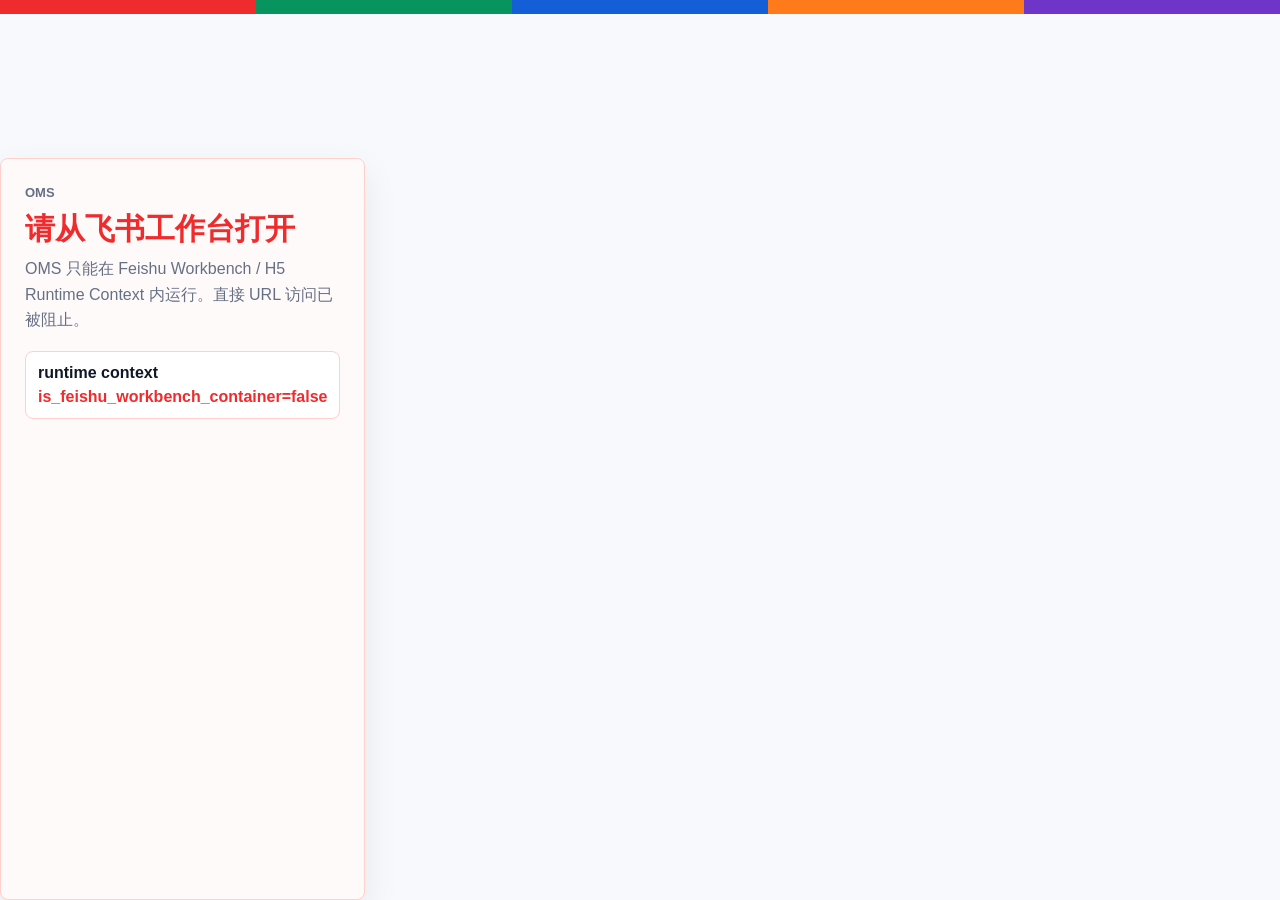
==== index.html @ 5c216944 "Add business execution closure layer" ====
<!doctype html>
<html lang="zh-CN">
  <head>
    <meta charset="utf-8" />
    <meta name="viewport" content="width=device-width, initial-scale=1" />
    <title>OMS 每日工作台</title>
    <link rel="stylesheet" href="./styles.css" />
    <script src="https://lf-scm-cn.feishucdn.com/lark/op/h5-js-sdk-1.5.38.js"></script>
  </head>
  <body>
    <div class="color-rail" aria-hidden="true"></div>
    <main id="homeTop" class="app-shell" aria-label="OMS 每日工作台">
      <aside class="brand-sidebar" aria-label="凰家 OMS 导航">
        <a class="brand-lockup" href="./" aria-label="凰家 LOGO 品牌入口">
          <span class="brand-mark" data-logo-source="github">凰</span>
          <span>
            <strong>凰家运营中心</strong>
            <em>HUANGJIA OMS</em>
          </span>
        </a>

        <nav class="side-nav" aria-label="统一工作导航">
          <a class="active" href="#homeTop"><span class="nav-dot red"></span>HOME</a>
          <a href="#todayWorkSection"><span class="nav-dot orange"></span>Action</a>
          <a href="#businessFlowSection"><span class="nav-dot green"></span>Status</a>
          <a href="#riskExceptionSection"><span class="nav-dot purple"></span>Risk</a>
        </nav>

        <div class="side-section">
          <p>今天先看</p>
          <div id="sideBusinessMenu" class="side-business-menu"></div>
        </div>

        <div class="side-account" aria-label="当前账号">
          <span class="avatar-dot">B</span>
          <div>
            <strong id="lockedUserName">OMS</strong>
            <span id="lockedUserRole">身份识别中</span>
          </div>
        </div>
      </aside>

      <section class="dashboard-main">
        <header class="app-header">
          <div>
            <p class="eyebrow">OMS Daily Workbench</p>
            <h1 id="homeTitle">我现在应该做什么？</h1>
            <p id="homeSubtitle" class="subtitle">先做 Action，再看 Status 和 Risk</p>
          </div>
          <div class="time-chip" aria-label="当前时间">
            <span id="todayLabel">2026年7月</span>
            <strong id="todayClock">23:15</strong>
          </div>
        </header>

        <section id="todayWorkSection" class="daily-task-section product-home-block" aria-label="Action 要做什么">
          <div class="section-title">
            <h2>Action｜要做什么</h2>
            <span>今日最重要的 3 件事和待处理动作</span>
          </div>
          <div id="todayWorkData" class="home-data-strip" aria-label="现在发生什么"></div>
          <section id="scoreboardCards" class="scoreboard-grid daily-task-grid" aria-label="今日必须处理任务"></section>
        </section>

        <section id="businessFlowSection" class="todo-band product-home-block" aria-label="Status 现在发生什么">
          <div class="section-title">
            <h2>Status｜现在发生什么</h2>
            <span id="workspaceStatus">房态 / 财务 / 销售 / 服务</span>
          </div>
          <div id="priorityCards" class="priority-grid"></div>
          <section id="personalWorkspacePanels" class="personal-workspace-grid embedded-work-grid" aria-label="当前执行任务"></section>
        </section>

        <section id="riskExceptionSection" class="business-menu-section product-home-block" aria-label="Risk 哪里有问题">
          <div class="section-title">
            <h2>Risk｜哪里有问题</h2>
            <span>当前卡点 / 延迟事项 / 异常业务 / 未完成闭环</span>
          </div>
          <section id="businessMenu" class="business-menu-grid" aria-label="风险与异常卡片"></section>
          <section id="sourceEvidenceRecords" class="source-evidence-grid embedded-data-grid" aria-label="来源记录"></section>
        </section>
      </section>
    </main>
    <script
      id="omsConfigScript"
      src="./oms-config.js?v=execution-closure-v1-20260706"
      onload="document.documentElement.dataset.omsConfigScript='loaded'"
      onerror="document.documentElement.dataset.omsConfigScript='failed'"
    ></script>
    <script
      id="omsAppScript"
      src="./app.js?v=execution-closure-v1-20260706"
      data-entry-file="app.js"
      onload="document.documentElement.dataset.omsAppScript='loaded'"
      onerror="document.documentElement.dataset.omsAppScript='failed'"
    ></script>
  </body>
</html>
---- styles.css ----
:root {
  color-scheme: light;
  --bg: #f7f9fc;
  --surface: #ffffff;
  --soft: #f8fafc;
  --text: #101828;
  --muted: #667085;
  --line: #e5e9f0;
  --red: #ef2b2d;
  --blue: #145fd7;
  --green: #08945f;
  --orange: #ff7a1a;
  --purple: #6f35c9;
  --teal: #008c8c;
  --shadow: 0 14px 36px rgba(15, 23, 42, 0.08);
}

* {
  box-sizing: border-box;
}

html {
  scroll-behavior: smooth;
}

body {
  margin: 0;
  min-height: 100vh;
  background: var(--bg);
  color: var(--text);
  font-family: "Microsoft YaHei", "PingFang SC", "Segoe UI", sans-serif;
}

.color-rail {
  position: fixed;
  inset: 0 0 auto;
  z-index: 10;
  height: 14px;
  background: linear-gradient(90deg, var(--red) 0 20%, var(--green) 20% 40%, var(--blue) 40% 60%, var(--orange) 60% 80%, var(--purple) 80% 100%);
}

.app-shell {
  display: grid;
  grid-template-columns: 250px minmax(0, 1fr);
  min-height: 100vh;
  padding-top: 14px;
}

.brand-sidebar {
  position: sticky;
  top: 14px;
  height: calc(100vh - 14px);
  display: flex;
  flex-direction: column;
  gap: 18px;
  padding: 24px 20px;
  border-right: 1px solid var(--line);
  background: var(--surface);
}

.brand-lockup {
  display: flex;
  align-items: center;
  gap: 12px;
  color: var(--text);
  text-decoration: none;
}

.brand-mark {
  display: grid;
  width: 48px;
  height: 48px;
  place-items: center;
  border: 2px solid var(--red);
  border-radius: 8px;
  background: #fff3f3;
  color: var(--red);
  font-size: 28px;
  font-weight: 900;
  line-height: 1;
}

.brand-lockup strong,
.brand-lockup em,
.identity-chip strong,
.identity-chip span,
.side-account strong,
.side-account span {
  display: block;
}

.brand-lockup strong {
  font-size: 17px;
  font-weight: 900;
}

.brand-lockup em {
  margin-top: 2px;
  color: var(--text);
  font-size: 12px;
  font-style: normal;
  font-weight: 900;
  letter-spacing: 0;
}

.side-nav,
.side-business-menu {
  display: grid;
  gap: 6px;
}

.side-nav a,
.side-business-menu a {
  display: flex;
  align-items: center;
  gap: 10px;
  min-height: 42px;
  padding: 10px 12px;
  border-radius: 8px;
  color: var(--text);
  font-size: 14px;
  font-weight: 900;
  text-decoration: none;
}

.side-nav a.active,
.side-business-menu a.active {
  background: #fff2f2;
  color: var(--red);
}

.navigation-menu-node {
  display: grid;
  gap: 4px;
}

.navigation-menu-node.active {
  padding: 4px;
  border-radius: 8px;
  background: rgba(20, 95, 215, 0.04);
}

.navigation-submenu {
  display: grid;
  gap: 3px;
  padding-left: 16px;
}

.side-business-menu a.navigation-child {
  min-height: 34px;
  padding: 7px 10px;
  color: var(--muted);
  font-size: 13px;
}

.side-business-menu a.navigation-child.active {
  color: var(--blue);
  background: #eef5ff;
}

.nav-dot,
.rank-badge,
.avatar-dot {
  display: inline-grid;
  flex: 0 0 auto;
  place-items: center;
  border-radius: 7px;
  color: #fff;
  font-weight: 900;
}

.nav-dot {
  width: 18px;
  height: 18px;
}

.rank-badge {
  min-width: 24px;
  height: 24px;
  padding: 0 6px;
  background: var(--blue);
  font-size: 13px;
}

.nav-dot.red,
.tone-red .rank-badge,
.rank-badge.tone-red,
.tone-red .score-icon {
  background: var(--red);
}

.nav-dot.blue,
.tone-blue .rank-badge,
.rank-badge.tone-blue,
.tone-blue .score-icon {
  background: var(--blue);
}

.nav-dot.green,
.tone-green .rank-badge,
.rank-badge.tone-green,
.tone-green .score-icon {
  background: var(--green);
}

.nav-dot.orange,
.tone-orange .rank-badge,
.rank-badge.tone-orange,
.tone-orange .score-icon {
  background: var(--orange);
}

.nav-dot.purple,
.tone-purple .rank-badge,
.rank-badge.tone-purple,
.tone-purple .score-icon {
  background: var(--purple);
}

.tone-teal .rank-badge,
.rank-badge.tone-teal,
.tone-teal .score-icon {
  background: var(--teal);
}

.side-section {
  min-height: 0;
  overflow: auto;
  padding-top: 8px;
  border-top: 1px solid var(--line);
}

.side-section p {
  margin: 0 0 8px;
  color: var(--muted);
  font-size: 13px;
  font-weight: 900;
}

.side-account {
  display: flex;
  align-items: center;
  gap: 10px;
  margin-top: auto;
  padding-top: 16px;
  border-top: 1px solid var(--line);
}

.avatar-dot {
  width: 36px;
  height: 36px;
  background: var(--red);
}

.side-account span {
  color: var(--muted);
  font-size: 11px;
}

.dashboard-main {
  min-width: 0;
  padding: 30px 36px 28px;
}

.app-header {
  display: flex;
  align-items: flex-start;
  justify-content: space-between;
  gap: 20px;
  margin-bottom: 24px;
}

.eyebrow,
h1,
h2,
h3,
p {
  margin-top: 0;
}

.eyebrow {
  margin-bottom: 8px;
  color: var(--red);
  font-size: 13px;
  font-weight: 900;
}

h1 {
  margin-bottom: 10px;
  font-size: 30px;
  line-height: 1.15;
  font-weight: 900;
}

.subtitle {
  margin-bottom: 0;
  color: var(--muted);
  font-size: 15px;
  font-weight: 800;
}

.time-chip {
  min-width: 160px;
  text-align: right;
}

.time-chip span {
  display: block;
  color: var(--muted);
  font-size: 13px;
  font-weight: 900;
}

.time-chip strong {
  display: block;
  margin-top: 4px;
  font-size: 34px;
  line-height: 1;
  font-weight: 900;
}

.scoreboard-grid,
.priority-grid,
.business-menu-grid,
.personal-workspace-grid,
.source-evidence-grid,
.overview-grid,
.quick-link-list {
  display: grid;
  gap: 12px;
}

.scoreboard-grid {
  grid-template-columns: repeat(5, minmax(0, 1fr));
  margin-bottom: 24px;
}

.daily-task-grid {
  grid-template-columns: repeat(3, minmax(0, 1fr));
}

.score-card,
.priority-card,
.business-menu-card,
.workspace-panel-card,
.source-evidence-card,
.overview-band,
.overview-group,
.quick-links,
.identity-error-panel {
  border: 1px solid var(--line);
  border-radius: 8px;
  background: var(--surface);
  box-shadow: var(--shadow);
}

.score-card {
  min-height: 170px;
  padding: 22px;
  overflow: hidden;
  position: relative;
}

.score-icon {
  display: grid;
  width: 38px;
  height: 38px;
  place-items: center;
  border-radius: 50%;
}

.score-card h2 {
  margin: 18px 0 8px;
  font-size: 17px;
  font-weight: 900;
}

.score-card strong {
  display: block;
  font-size: clamp(22px, 2.4vw, 34px);
  line-height: 1.12;
  font-weight: 900;
  overflow-wrap: anywhere;
}

.score-card p {
  display: flex;
  justify-content: space-between;
  gap: 8px;
  margin: 20px 0 0;
  color: var(--muted);
  font-size: 13px;
  font-weight: 900;
}

.score-card b {
  color: currentColor;
}

.score-card.tone-red,
.business-menu-card.tone-red,
.workspace-panel-card.tone-red {
  border-color: rgba(239, 43, 45, 0.22);
}

.score-card.tone-green,
.business-menu-card.tone-green,
.workspace-panel-card.tone-green {
  border-color: rgba(8, 148, 95, 0.22);
}

.score-card.tone-blue,
.business-menu-card.tone-blue,
.workspace-panel-card.tone-blue {
  border-color: rgba(20, 95, 215, 0.22);
}

.score-card.tone-orange,
.business-menu-card.tone-orange,
.workspace-panel-card.tone-orange {
  border-color: rgba(255, 122, 26, 0.26);
}

.score-card.tone-purple,
.business-menu-card.tone-purple,
.workspace-panel-card.tone-purple {
  border-color: rgba(111, 53, 201, 0.24);
}

.tone-red strong,
.tone-red b,
.tone-red h3 {
  color: var(--red);
}

.tone-green strong,
.tone-green b,
.tone-green h3 {
  color: var(--green);
}

.tone-blue strong,
.tone-blue b,
.tone-blue h3 {
  color: var(--blue);
}

.tone-orange strong,
.tone-orange b,
.tone-orange h3 {
  color: var(--orange);
}

.tone-purple strong,
.tone-purple b,
.tone-purple h3 {
  color: var(--purple);
}

.tone-teal strong,
.tone-teal b,
.tone-teal h3 {
  color: var(--teal);
}

.sparkline {
  position: absolute;
  right: 18px;
  bottom: 12px;
  left: 18px;
  height: 22px;
  border-radius: 999px;
  opacity: 0.3;
  background: linear-gradient(90deg, currentColor 10%, transparent 10% 20%, currentColor 20% 28%, transparent 28% 42%, currentColor 42% 54%, transparent 54% 70%, currentColor 70% 100%);
}

.section-title {
  display: flex;
  align-items: center;
  justify-content: space-between;
  gap: 10px;
  margin: 0 0 12px;
}

.section-title h2 {
  margin-bottom: 0;
  font-size: 20px;
  font-weight: 900;
}

.section-title span {
  color: var(--muted);
  font-size: 13px;
  font-weight: 900;
}

.daily-task-section,
.todo-band,
.business-menu-section,
.workspace-section {
  margin-bottom: 26px;
}

.product-home-block {
  padding: 22px;
  border: 1px solid var(--line);
  border-radius: 12px;
  background: rgba(255, 255, 255, 0.84);
  box-shadow: var(--shadow);
}

.home-data-strip {
  display: grid;
  grid-template-columns: repeat(4, minmax(0, 1fr));
  gap: 12px;
  margin-bottom: 16px;
}

.data-pill {
  min-height: 82px;
  padding: 14px;
  border: 1px solid var(--line);
  border-radius: 10px;
  background: var(--surface);
  align-content: start;
}

.data-pill span,
.data-pill small {
  display: block;
  color: var(--muted);
  font-size: 12px;
  font-weight: 900;
}

.data-pill strong {
  display: block;
  margin: 5px 0 2px;
  color: var(--text);
  font-size: clamp(16px, 1.35vw, 22px);
  line-height: 1.25;
  overflow-wrap: anywhere;
}

.embedded-work-grid {
  margin-top: 16px;
}

.embedded-data-grid {
  margin-top: 16px;
}

.priority-grid {
  grid-template-columns: repeat(5, minmax(0, 1fr));
}

.priority-card {
  display: flex;
  align-items: center;
  gap: 16px;
  min-height: 92px;
  padding: 18px;
}

.priority-card strong {
  font-size: clamp(16px, 1.55vw, 24px);
  line-height: 1.18;
  overflow-wrap: anywhere;
}

.priority-card h3 {
  margin-bottom: 6px;
  font-size: 15px;
  font-weight: 900;
}

.priority-card p {
  margin-bottom: 0;
  color: var(--muted);
  font-size: 12px;
  font-weight: 800;
}

.daily-card-head {
  display: flex;
  align-items: center;
  justify-content: space-between;
  gap: 10px;
}

.daily-rank,
.daily-flow-label {
  display: inline-flex;
  align-items: center;
  min-height: 28px;
  padding: 5px 9px;
  border-radius: 8px;
  font-size: 12px;
  font-weight: 900;
}

.daily-rank {
  background: currentColor;
  color: #fff;
}

.daily-flow-label {
  background: var(--soft);
  color: var(--muted);
}

.daily-task-card {
  min-height: 220px;
}

.daily-task-card h2 {
  min-height: 44px;
  margin-top: 18px;
  font-size: 18px;
  line-height: 1.25;
}

.daily-task-card strong {
  min-height: 52px;
  font-size: 22px;
  line-height: 1.2;
}

.daily-task-card p {
  display: grid;
  gap: 6px;
  margin-top: 16px;
}

.daily-warning,
.daily-flow-card small,
.daily-flow-card em {
  display: block;
  margin-top: 5px;
  color: var(--muted);
  font-size: 11px;
  font-style: normal;
  font-weight: 900;
  line-height: 1.35;
}

.daily-flow-card {
  align-items: flex-start;
  min-height: 132px;
}

.daily-flow-card strong {
  min-width: 44px;
  text-align: center;
}

.daily-action-button {
  width: 100%;
  min-height: 38px;
  margin-top: 14px;
  border: 0;
  border-radius: 8px;
  background: var(--blue);
  color: #fff;
  font: inherit;
  font-size: 13px;
  font-weight: 900;
  cursor: pointer;
}

.tone-red .daily-action-button {
  background: var(--red);
}

.tone-green .daily-action-button,
.tone-teal .daily-action-button {
  background: var(--green);
}

.tone-blue .daily-action-button {
  background: var(--blue);
}

.tone-orange .daily-action-button {
  background: var(--orange);
}

.tone-purple .daily-action-button {
  background: var(--purple);
}

.work-action-button {
  position: relative;
  z-index: 1;
  display: inline-flex;
  align-items: center;
  justify-content: center;
  gap: 6px;
}

.clickable-card {
  cursor: pointer;
  transition: border-color 0.15s ease, box-shadow 0.15s ease, transform 0.15s ease;
}

.clickable-card:hover,
.clickable-card:focus-within,
.clickable-card.is-selected-action {
  border-color: currentColor;
  box-shadow: 0 16px 32px rgba(22, 34, 51, 0.13);
  transform: translateY(-1px);
}

.clickable-card.is-selected-action::after {
  position: absolute;
  right: 12px;
  bottom: 10px;
  padding: 4px 7px;
  border-radius: 999px;
  background: currentColor;
  color: #fff;
  content: "已选择";
  font-size: 11px;
  font-weight: 900;
}

.interaction-detail-panel {
  position: relative;
  display: grid;
  gap: 14px;
  margin: 0 0 16px;
  padding: 16px;
  border: 1px solid var(--line);
  border-radius: 10px;
  background: #fff;
  box-shadow: var(--shadow);
}

.interaction-detail-panel[hidden] {
  display: none;
}

.interaction-detail-panel header {
  display: grid;
  grid-template-columns: minmax(0, 1fr) 160px;
  gap: 12px;
  align-items: start;
}

.interaction-detail-panel span {
  color: var(--blue);
  font-size: 12px;
  font-weight: 900;
}

.interaction-detail-panel h3 {
  margin: 4px 0;
  color: var(--text);
  font-size: 20px;
  font-weight: 900;
  overflow-wrap: anywhere;
}

.interaction-detail-panel p {
  margin: 0;
  color: var(--muted);
  font-size: 13px;
  font-weight: 900;
}

.interaction-state-grid {
  display: grid;
  grid-template-columns: repeat(4, minmax(0, 1fr));
  gap: 10px;
}

.interaction-state-grid div {
  min-height: 76px;
  padding: 10px;
  border: 1px solid var(--line);
  border-radius: 8px;
  background: var(--soft);
}

.interaction-state-grid strong {
  display: block;
  margin-top: 6px;
  color: var(--text);
  font-size: 14px;
  line-height: 1.35;
  font-weight: 900;
  overflow-wrap: anywhere;
}

.interaction-action-row {
  display: grid;
  grid-template-columns: repeat(3, minmax(0, 1fr));
  gap: 10px;
}

.execution-closure-result {
  display: grid;
  grid-template-columns: repeat(2, minmax(0, 1fr));
  gap: 10px;
}

.execution-closure-result div {
  min-height: 72px;
  padding: 10px;
  border: 1px solid rgba(8, 148, 95, 0.2);
  border-radius: 8px;
  background: rgba(8, 148, 95, 0.08);
}

.execution-closure-result strong,
.execution-closure-result small {
  display: block;
  margin-top: 6px;
  overflow-wrap: anywhere;
}

.execution-closure-result strong {
  color: var(--green);
  font-size: 14px;
  font-weight: 900;
}

.execution-closure-result small {
  color: var(--muted);
  font-size: 11px;
  font-weight: 800;
}

.business-menu-grid {
  grid-template-columns: repeat(5, minmax(0, 1fr));
}

.personal-workspace-grid {
  grid-template-columns: repeat(4, minmax(0, 1fr));
}

.source-evidence-grid {
  grid-template-columns: repeat(3, minmax(0, 1fr));
}

.business-menu-card,
.workspace-panel-card {
  position: relative;
  min-height: 150px;
  padding: 16px;
  overflow: hidden;
}

.business-menu-card header,
.workspace-panel-card header {
  display: flex;
  justify-content: space-between;
  align-items: flex-start;
  gap: 10px;
}

.business-menu-card strong,
.workspace-panel-card h3 {
  margin: 10px 0 4px;
  font-size: 16px;
  line-height: 1.25;
  font-weight: 900;
}

.business-menu-card p,
.business-menu-card small,
.workspace-panel-card p,
.workspace-panel-card li {
  color: var(--muted);
  font-size: 12px;
  font-weight: 900;
}

.business-menu-card b {
  display: block;
  margin-top: 16px;
  color: var(--text);
  font-size: clamp(18px, 1.8vw, 26px);
  line-height: 1.16;
  font-weight: 900;
  overflow-wrap: anywhere;
}

.daily-risk-card {
  min-height: 190px;
}

.daily-risk-list {
  display: grid;
  gap: 8px;
  margin-top: 14px;
}

.daily-risk-list span {
  display: grid;
  gap: 3px;
  padding: 8px;
  border: 1px solid var(--line);
  border-radius: 8px;
  background: var(--soft);
}

.daily-risk-list em {
  color: var(--muted);
  font-size: 11px;
  font-style: normal;
  font-weight: 900;
}

.daily-risk-list strong {
  margin: 0;
  color: var(--text);
  font-size: 13px;
  line-height: 1.3;
}

.workspace-panel-card strong {
  color: var(--text);
  font-size: clamp(17px, 1.75vw, 25px);
  line-height: 1.16;
  font-weight: 900;
  overflow-wrap: anywhere;
}

.workspace-panel-card ul {
  display: grid;
  gap: 8px;
  margin: 14px 0 0;
  padding: 0;
  list-style: none;
}

.workspace-panel-card li {
  position: relative;
  padding: 9px 10px;
  border: 1px solid var(--line);
  border-radius: 8px;
  background: var(--soft);
}

.workspace-panel-card li strong,
.source-record strong {
  display: block;
  color: var(--text);
  font-size: 13px;
  font-weight: 900;
}

.workspace-panel-card li small,
.workspace-panel-card li em,
.source-record span,
.source-record small,
.source-record em {
  display: block;
  margin-top: 4px;
  color: var(--muted);
  font-size: 11px;
  font-style: normal;
  font-weight: 800;
  line-height: 1.35;
}

.confidence-label {
  display: inline-flex;
  width: max-content;
  margin-top: 6px;
  padding: 3px 7px;
  border-radius: 999px;
  font-size: 11px;
  font-weight: 900;
}

.confidence-source_verified {
  background: rgba(8, 148, 95, 0.12);
  color: var(--green);
}

.confidence-uncalibrated_warning {
  background: rgba(239, 43, 45, 0.12);
  color: var(--red);
}

.source-evidence-card {
  padding: 16px;
}

.source-evidence-card h3 {
  margin-bottom: 12px;
  font-size: 16px;
  font-weight: 900;
}

.source-record-list {
  display: grid;
  gap: 10px;
}

.source-record {
  padding: 10px;
  border: 1px solid var(--line);
  border-radius: 8px;
  background: var(--soft);
}

.source-record summary {
  cursor: pointer;
  list-style-position: outside;
}

.trace-chain {
  display: grid;
  gap: 6px;
  margin: 10px 0 0;
}

.trace-chain div {
  display: grid;
  grid-template-columns: 128px minmax(0, 1fr);
  gap: 8px;
  padding: 6px 8px;
  border-radius: 6px;
  background: #fff;
}

.trace-chain dt,
.trace-chain dd {
  min-width: 0;
  margin: 0;
  color: var(--muted);
  font-size: 11px;
  font-weight: 800;
  overflow-wrap: anywhere;
}

.trace-chain dt {
  color: var(--blue);
}

.overview-band {
  padding: 18px;
}

.overview-layout {
  display: grid;
  grid-template-columns: minmax(0, 1fr) 220px;
  gap: 12px;
}

.overview-grid {
  grid-template-columns: repeat(4, minmax(0, 1fr));
}

.overview-group,
.quick-links {
  padding: 18px;
}

.overview-group h3,
.quick-links h3 {
  margin-bottom: 14px;
  font-size: 16px;
  font-weight: 900;
}

.metric-grid {
  display: grid;
  gap: 10px;
}

.metric-grid div {
  display: flex;
  justify-content: space-between;
  gap: 10px;
  padding: 4px 0;
  font-size: 14px;
  font-weight: 900;
}

.metric-grid span {
  color: var(--text);
}

.metric-grid strong {
  color: var(--text);
}

.quick-link-list {
  grid-template-columns: 1fr;
}

.quick-link-list button {
  min-height: 38px;
  border: 1px solid var(--line);
  border-radius: 8px;
  background: var(--surface);
  color: var(--blue);
  font: inherit;
  font-size: 13px;
  font-weight: 900;
}

.principle-strip {
  margin: 16px 0 0;
  padding: 12px 14px;
  border-radius: 8px;
  background: #fff8ef;
  color: var(--orange);
  font-size: 14px;
  font-weight: 900;
}

.identity-error-mode {
  background: var(--bg);
}

.identity-error-panel {
  max-width: 560px;
  margin: 16vh auto 0;
  padding: 24px;
  border-color: #ffd0cc;
  background: #fffafa;
}

.identity-error-panel h1 {
  color: var(--red);
}

.identity-error-panel p {
  color: var(--muted);
  line-height: 1.6;
}

.error-actions {
  display: grid;
  gap: 6px;
  margin-top: 18px;
  padding: 12px;
  border: 1px solid #ffd0cc;
  border-radius: 8px;
  background: #fff;
}

.error-actions span {
  color: var(--red);
  font-weight: 800;
}

.auth-retry-button {
  width: 100%;
  min-height: 44px;
  margin-top: 16px;
  border: 0;
  border-radius: 8px;
  background: var(--red);
  color: #fff;
  font: inherit;
  font-weight: 900;
}

@media (max-width: 1280px) {
  .scoreboard-grid,
  .priority-grid {
    grid-template-columns: repeat(3, minmax(0, 1fr));
  }

  .business-menu-grid,
  .personal-workspace-grid,
  .source-evidence-grid {
    grid-template-columns: repeat(2, minmax(0, 1fr));
  }

  .overview-grid {
    grid-template-columns: repeat(2, minmax(0, 1fr));
  }
}

@media (max-width: 900px) {
  .app-shell {
    grid-template-columns: 1fr;
  }

  .brand-sidebar {
    position: static;
    height: auto;
  }

  .side-section,
  .side-nav {
    display: none;
  }

  .dashboard-main {
    padding: 20px 14px;
  }

  .app-header {
    display: block;
  }

  .time-chip {
    margin-top: 16px;
    text-align: left;
  }

  .scoreboard-grid,
  .priority-grid,
  .business-menu-grid,
  .personal-workspace-grid,
  .source-evidence-grid,
  .overview-grid,
  .quick-link-list,
  .overview-layout {
    grid-template-columns: 1fr;
  }
}
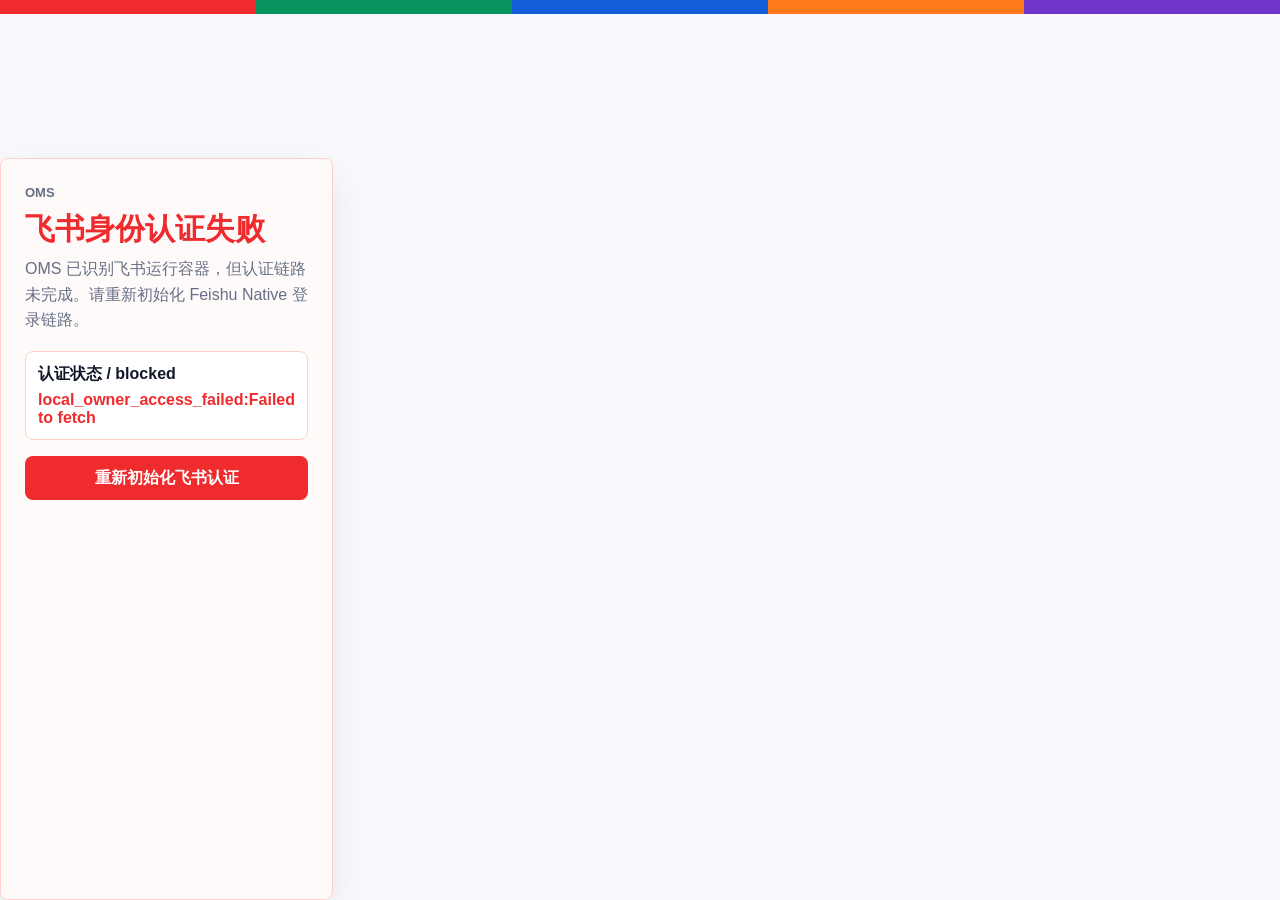
==== commit 3a987dd3: "P0: finalize OMS browser login flow and owner access" ====
--- a/index.html
+++ b/index.html
@@ -83,13 +83,13 @@
     </main>
     <script
       id="omsConfigScript"
-      src="./oms-config.js?v=execution-closure-v1-20260706"
+      src="./oms-config.js?v=p0-login-recovery-v1-20260709"
       onload="document.documentElement.dataset.omsConfigScript='loaded'"
       onerror="document.documentElement.dataset.omsConfigScript='failed'"
     ></script>
     <script
       id="omsAppScript"
-      src="./app.js?v=execution-closure-v1-20260706"
+      src="./app.js?v=p0-login-recovery-v1-20260709"
       data-entry-file="app.js"
       onload="document.documentElement.dataset.omsAppScript='loaded'"
       onerror="document.documentElement.dataset.omsAppScript='failed'"
--- a/styles.css
+++ b/styles.css
@@ -794,13 +794,13 @@
 
 .interaction-action-row {
   display: grid;
+  grid-template-columns: repeat(4, minmax(0, 1fr));
+  gap: 10px;
+}
+
+.execution-closure-result {
+  display: grid;
   grid-template-columns: repeat(3, minmax(0, 1fr));
-  gap: 10px;
-}
-
-.execution-closure-result {
-  display: grid;
-  grid-template-columns: repeat(2, minmax(0, 1fr));
   gap: 10px;
 }
 
@@ -826,6 +826,48 @@
 }
 
 .execution-closure-result small {
+  color: var(--muted);
+  font-size: 11px;
+  font-weight: 800;
+}
+
+.execution-closure-result .lifecycle-closure-panel {
+  border-color: rgba(255, 122, 26, 0.24);
+  background: rgba(255, 122, 26, 0.08);
+}
+
+.execution-closure-result .lifecycle-closure-panel strong {
+  color: var(--orange);
+}
+
+.decision-explainability-panel {
+  display: grid;
+  grid-template-columns: 1.4fr 0.8fr;
+  gap: 10px;
+}
+
+.decision-explainability-panel div {
+  min-height: 84px;
+  padding: 12px;
+  border: 1px solid rgba(35, 99, 235, 0.18);
+  border-radius: 8px;
+  background: rgba(35, 99, 235, 0.06);
+}
+
+.decision-explainability-panel strong,
+.decision-explainability-panel small {
+  display: block;
+  margin-top: 6px;
+  overflow-wrap: anywhere;
+}
+
+.decision-explainability-panel strong {
+  color: var(--blue);
+  font-size: 14px;
+  font-weight: 900;
+}
+
+.decision-explainability-panel small {
   color: var(--muted);
   font-size: 11px;
   font-weight: 800;
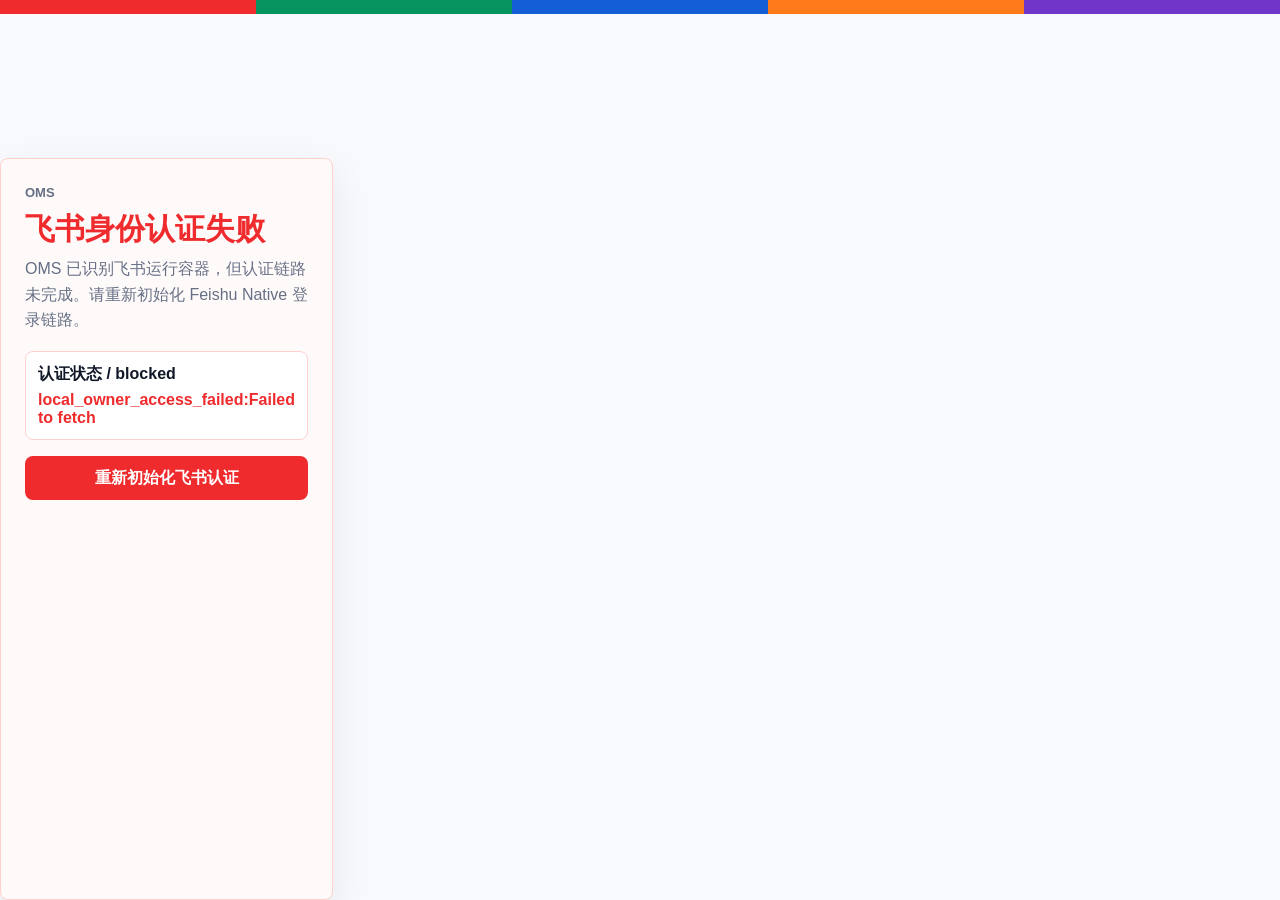
==== commit 9fa253a8: "P0.5: refresh data trace browser asset version" ====
--- a/index.html
+++ b/index.html
@@ -83,13 +83,13 @@
     </main>
     <script
       id="omsConfigScript"
-      src="./oms-config.js?v=p0-login-recovery-v1-20260709"
+      src="./oms-config.js?v=p05-owner-workbench-v3-20260709-55ddc9e"
       onload="document.documentElement.dataset.omsConfigScript='loaded'"
       onerror="document.documentElement.dataset.omsConfigScript='failed'"
     ></script>
     <script
       id="omsAppScript"
-      src="./app.js?v=p0-login-recovery-v1-20260709"
+      src="./app.js?v=p05-owner-workbench-v3-20260709-55ddc9e"
       data-entry-file="app.js"
       onload="document.documentElement.dataset.omsAppScript='loaded'"
       onerror="document.documentElement.dataset.omsAppScript='failed'"
--- a/styles.css
+++ b/styles.css
@@ -798,6 +798,138 @@
   gap: 10px;
 }
 
+.boss-center-page {
+  margin: 0 0 26px;
+}
+
+.boss-center-page[hidden] {
+  display: none;
+}
+
+.boss-center-header {
+  display: flex;
+  align-items: flex-start;
+  justify-content: space-between;
+  gap: 16px;
+  margin-bottom: 16px;
+}
+
+.boss-center-header span,
+.boss-center-header small {
+  color: var(--muted);
+  font-size: 12px;
+  font-weight: 900;
+}
+
+.boss-center-header h2 {
+  margin: 5px 0 0;
+  font-size: 24px;
+  line-height: 1.2;
+  font-weight: 900;
+}
+
+.boss-center-metrics {
+  display: grid;
+  grid-template-columns: repeat(4, minmax(0, 1fr));
+  gap: 12px;
+  margin-bottom: 16px;
+}
+
+.boss-center-metric {
+  min-height: 108px;
+  padding: 16px;
+  border: 1px solid var(--line);
+  border-radius: 8px;
+  background: var(--surface);
+  box-shadow: var(--shadow);
+  cursor: pointer;
+}
+
+.boss-center-metric span,
+.boss-center-metric small {
+  display: block;
+  color: var(--muted);
+  font-size: 12px;
+  font-weight: 900;
+}
+
+.boss-center-metric strong {
+  display: block;
+  margin: 10px 0 4px;
+  color: var(--text);
+  font-size: clamp(22px, 2vw, 32px);
+  line-height: 1.14;
+  font-weight: 900;
+  overflow-wrap: anywhere;
+}
+
+.boss-center-layout {
+  display: grid;
+  grid-template-columns: minmax(0, 1.35fr) minmax(300px, 0.65fr);
+  gap: 14px;
+}
+
+.boss-center-records,
+.boss-center-sources {
+  min-width: 0;
+}
+
+.boss-center-records {
+  display: grid;
+  gap: 10px;
+}
+
+.boss-center-sources {
+  padding: 14px;
+  border: 1px solid var(--line);
+  border-radius: 8px;
+  background: var(--surface);
+  box-shadow: var(--shadow);
+}
+
+.boss-center-sources h3 {
+  margin-bottom: 12px;
+  font-size: 16px;
+  font-weight: 900;
+}
+
+.boss-center-record,
+.boss-center-empty {
+  padding: 14px;
+  border: 1px solid var(--line);
+  border-radius: 8px;
+  background: var(--surface);
+  box-shadow: var(--shadow);
+}
+
+.boss-center-record header {
+  display: flex;
+  align-items: flex-start;
+  justify-content: space-between;
+  gap: 10px;
+}
+
+.boss-center-record strong,
+.boss-center-empty strong {
+  color: var(--text);
+  font-size: 15px;
+  line-height: 1.35;
+  font-weight: 900;
+  overflow-wrap: anywhere;
+}
+
+.boss-center-record p,
+.boss-center-record small,
+.boss-center-empty p {
+  display: block;
+  margin: 8px 0 0;
+  color: var(--muted);
+  font-size: 12px;
+  line-height: 1.45;
+  font-weight: 850;
+  overflow-wrap: anywhere;
+}
+
 .execution-closure-result {
   display: grid;
   grid-template-columns: repeat(3, minmax(0, 1fr));
@@ -1212,12 +1344,17 @@
 
   .business-menu-grid,
   .personal-workspace-grid,
-  .source-evidence-grid {
+  .source-evidence-grid,
+  .boss-center-metrics {
     grid-template-columns: repeat(2, minmax(0, 1fr));
   }
 
   .overview-grid {
     grid-template-columns: repeat(2, minmax(0, 1fr));
+  }
+
+  .boss-center-layout {
+    grid-template-columns: 1fr;
   }
 }
 
@@ -1251,12 +1388,18 @@
 
   .scoreboard-grid,
   .priority-grid,
-  .business-menu-grid,
-  .personal-workspace-grid,
-  .source-evidence-grid,
-  .overview-grid,
-  .quick-link-list,
-  .overview-layout {
+    .business-menu-grid,
+    .personal-workspace-grid,
+    .source-evidence-grid,
+    .boss-center-metrics,
+    .overview-grid,
+    .quick-link-list,
+    .overview-layout,
+    .boss-center-layout {
     grid-template-columns: 1fr;
   }
-}
+
+  .boss-center-header {
+    display: block;
+  }
+}
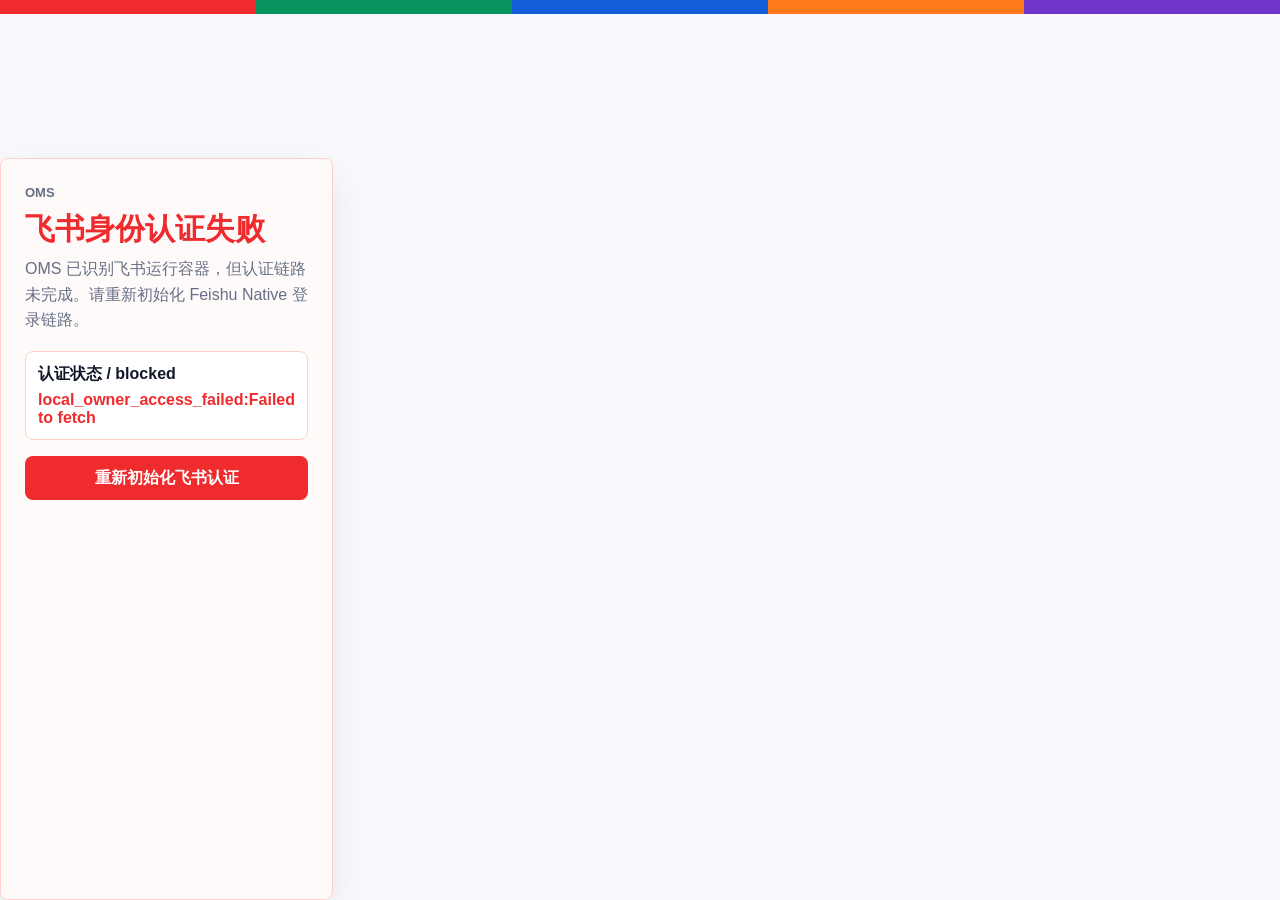
==== commit 74043dd4: "P0.9: sync production data migration and Feishu frontend" ====
--- a/index.html
+++ b/index.html
@@ -83,13 +83,13 @@
     </main>
     <script
       id="omsConfigScript"
-      src="./oms-config.js?v=p05-owner-workbench-v3-20260709-55ddc9e"
+      src="./oms-config.js?v=p09-feishu-route-v1-20260709"
       onload="document.documentElement.dataset.omsConfigScript='loaded'"
       onerror="document.documentElement.dataset.omsConfigScript='failed'"
     ></script>
     <script
       id="omsAppScript"
-      src="./app.js?v=p05-owner-workbench-v3-20260709-55ddc9e"
+      src="./app.js?v=p09-feishu-route-v1-20260709"
       data-entry-file="app.js"
       onload="document.documentElement.dataset.omsAppScript='loaded'"
       onerror="document.documentElement.dataset.omsAppScript='failed'"
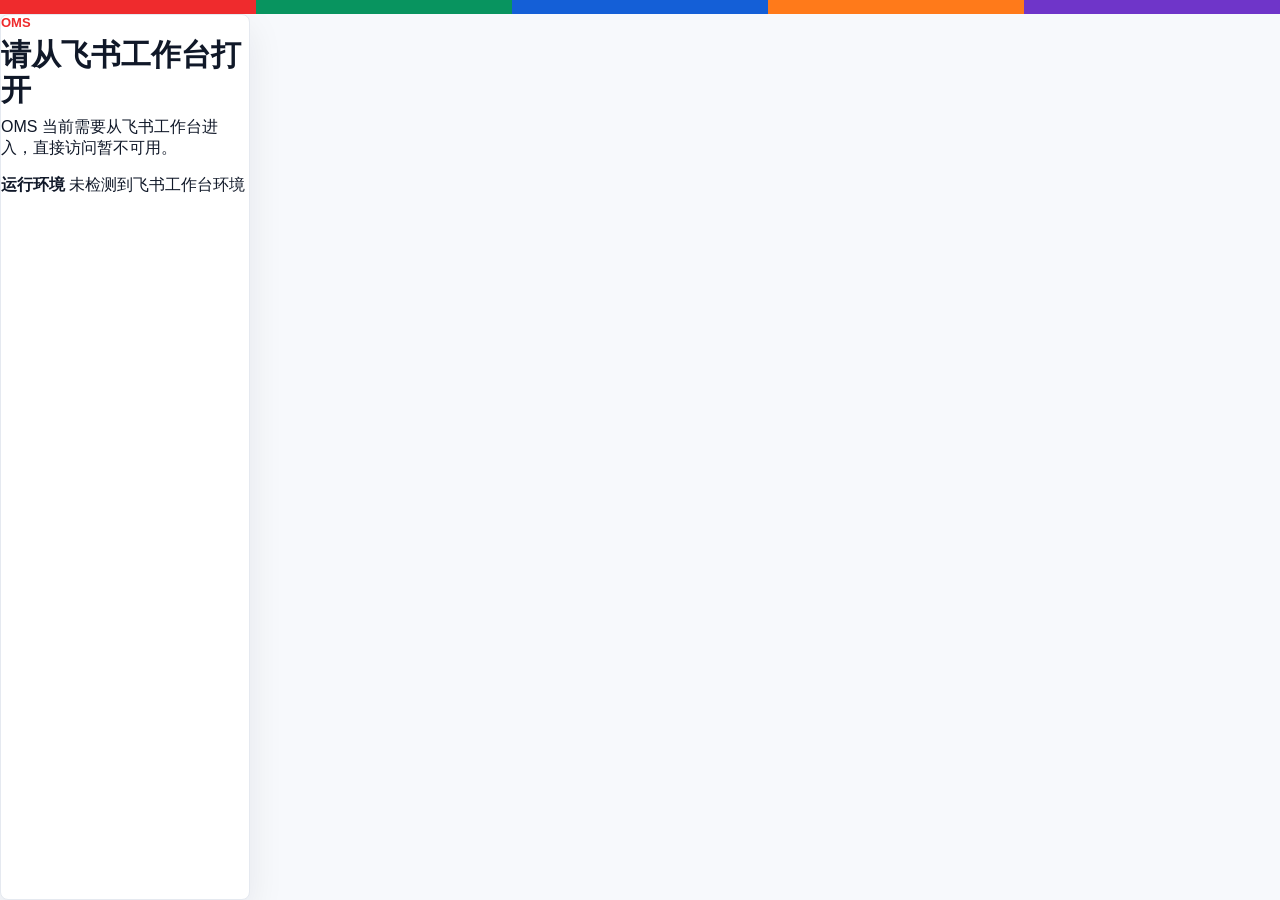
==== commit af3205ce: "Sync OMS data governance and EMP008 workbench" ====
--- a/index.html
+++ b/index.html
@@ -4,26 +4,32 @@
     <meta charset="utf-8" />
     <meta name="viewport" content="width=device-width, initial-scale=1" />
     <title>OMS 每日工作台</title>
-    <link rel="stylesheet" href="./styles.css" />
+    <link rel="stylesheet" href="./styles.css?v=emp008-workbench-v1-20260712-2" />
     <script src="https://lf-scm-cn.feishucdn.com/lark/op/h5-js-sdk-1.5.38.js"></script>
   </head>
   <body>
     <div class="color-rail" aria-hidden="true"></div>
     <main id="homeTop" class="app-shell" aria-label="OMS 每日工作台">
       <aside class="brand-sidebar" aria-label="凰家 OMS 导航">
-        <a class="brand-lockup" href="./" aria-label="凰家 LOGO 品牌入口">
-          <span class="brand-mark" data-logo-source="github">凰</span>
+        <a class="brand-lockup" href="./" aria-label="凰家品牌入口">
+          <img
+            class="brand-mark"
+            src="./assets/huangjia-operations-brand.png?v=emp008-workbench-v1-20260712-2"
+            alt="凰家运营中心"
+            width="48"
+            height="48"
+          />
           <span>
             <strong>凰家运营中心</strong>
-            <em>HUANGJIA OMS</em>
+            <em>OMS</em>
           </span>
         </a>
 
         <nav class="side-nav" aria-label="统一工作导航">
-          <a class="active" href="#homeTop"><span class="nav-dot red"></span>HOME</a>
-          <a href="#todayWorkSection"><span class="nav-dot orange"></span>Action</a>
-          <a href="#businessFlowSection"><span class="nav-dot green"></span>Status</a>
-          <a href="#riskExceptionSection"><span class="nav-dot purple"></span>Risk</a>
+          <a class="active" href="#homeTop"><span class="nav-dot red"></span>首页</a>
+          <a href="#todayWorkSection"><span class="nav-dot orange"></span>今日工作</a>
+          <a href="#businessFlowSection"><span class="nav-dot green"></span>经营状态</a>
+          <a href="#riskExceptionSection"><span class="nav-dot purple"></span>风险异常</a>
         </nav>
 
         <div class="side-section">
@@ -32,7 +38,14 @@
         </div>
 
         <div class="side-account" aria-label="当前账号">
-          <span class="avatar-dot">B</span>
+          <img
+            id="lockedUserAvatar"
+            class="avatar-dot account-avatar"
+            src="./assets/emp001-boss-avatar.jpg?v=emp008-workbench-v1-20260712-2"
+            alt="石磊头像"
+            width="44"
+            height="44"
+          />
           <div>
             <strong id="lockedUserName">OMS</strong>
             <span id="lockedUserRole">身份识别中</span>
@@ -41,11 +54,19 @@
       </aside>
 
       <section class="dashboard-main">
+        <nav id="compactPrimaryNav" class="compact-primary-nav" aria-label="飞书窄窗口主导航">
+          <a href="#home/首页工作台" data-nav-route="home" data-nav-key="home" data-nav-target="首页工作台">首页</a>
+          <a href="#sales/销售经营" data-nav-route="sales" data-nav-key="sales" data-nav-target="销售经营">销售经营</a>
+          <a href="#finance/资金经营" data-nav-route="finance" data-nav-key="finance" data-nav-target="资金经营">资金经营</a>
+          <a href="#operations/运营经营" data-nav-route="operations" data-nav-key="operations" data-nav-target="运营经营">运营经营</a>
+          <a href="#organization/组织执行" data-nav-route="organization" data-nav-key="organization" data-nav-target="组织执行">组织执行</a>
+          <a href="#data/审计追溯" data-nav-route="data" data-nav-key="data" data-nav-target="审计追溯">审计追溯</a>
+        </nav>
         <header class="app-header">
           <div>
-            <p class="eyebrow">OMS Daily Workbench</p>
+            <p class="eyebrow">OMS 每日工作台</p>
             <h1 id="homeTitle">我现在应该做什么？</h1>
-            <p id="homeSubtitle" class="subtitle">先做 Action，再看 Status 和 Risk</p>
+            <p id="homeSubtitle" class="subtitle">先看今日决策，再看经营状态和风险异常</p>
           </div>
           <div class="time-chip" aria-label="当前时间">
             <span id="todayLabel">2026年7月</span>
@@ -53,27 +74,28 @@
           </div>
         </header>
 
-        <section id="todayWorkSection" class="daily-task-section product-home-block" aria-label="Action 要做什么">
+        <section id="todayWorkSection" class="daily-task-section product-home-block" aria-label="今日工作">
           <div class="section-title">
-            <h2>Action｜要做什么</h2>
+            <h2>今日工作</h2>
             <span>今日最重要的 3 件事和待处理动作</span>
           </div>
           <div id="todayWorkData" class="home-data-strip" aria-label="现在发生什么"></div>
           <section id="scoreboardCards" class="scoreboard-grid daily-task-grid" aria-label="今日必须处理任务"></section>
         </section>
 
-        <section id="businessFlowSection" class="todo-band product-home-block" aria-label="Status 现在发生什么">
+        <section id="businessFlowSection" class="todo-band product-home-block" aria-label="经营状态">
           <div class="section-title">
-            <h2>Status｜现在发生什么</h2>
+            <h2>经营状态</h2>
             <span id="workspaceStatus">房态 / 财务 / 销售 / 服务</span>
           </div>
           <div id="priorityCards" class="priority-grid"></div>
           <section id="personalWorkspacePanels" class="personal-workspace-grid embedded-work-grid" aria-label="当前执行任务"></section>
+          <section id="currentOperationsPanel" class="current-operations-panel" aria-label="当前经营录入"></section>
         </section>
 
-        <section id="riskExceptionSection" class="business-menu-section product-home-block" aria-label="Risk 哪里有问题">
+        <section id="riskExceptionSection" class="business-menu-section product-home-block" aria-label="风险异常">
           <div class="section-title">
-            <h2>Risk｜哪里有问题</h2>
+            <h2>风险异常</h2>
             <span>当前卡点 / 延迟事项 / 异常业务 / 未完成闭环</span>
           </div>
           <section id="businessMenu" class="business-menu-grid" aria-label="风险与异常卡片"></section>
@@ -81,15 +103,17 @@
         </section>
       </section>
     </main>
+    <script src="./oms-config.dev.js?v=emp008-workbench-v1-20260712-2"></script>
+    <script src="./oms-config.prod.js?v=emp008-workbench-v1-20260712-2"></script>
     <script
       id="omsConfigScript"
-      src="./oms-config.js?v=p09-feishu-route-v1-20260709"
+      src="./oms-config.js?v=emp008-workbench-v1-20260712-2"
       onload="document.documentElement.dataset.omsConfigScript='loaded'"
       onerror="document.documentElement.dataset.omsConfigScript='failed'"
     ></script>
     <script
       id="omsAppScript"
-      src="./app.js?v=p09-feishu-route-v1-20260709"
+      src="./app.js?v=emp008-workbench-v1-20260712-2"
       data-entry-file="app.js"
       onload="document.documentElement.dataset.omsAppScript='loaded'"
       onerror="document.documentElement.dataset.omsAppScript='failed'"
--- a/styles.css
+++ b/styles.css
@@ -31,6 +31,10 @@
   font-family: "Microsoft YaHei", "PingFang SC", "Segoe UI", sans-serif;
 }
 
+body.readonly-detail-open {
+  overflow: hidden;
+}
+
 .color-rail {
   position: fixed;
   inset: 0 0 auto;
@@ -44,6 +48,10 @@
   grid-template-columns: 250px minmax(0, 1fr);
   min-height: 100vh;
   padding-top: 14px;
+}
+
+.compact-primary-nav {
+  display: none;
 }
 
 .brand-sidebar {
@@ -67,17 +75,16 @@
 }
 
 .brand-mark {
-  display: grid;
+  display: block;
   width: 48px;
   height: 48px;
-  place-items: center;
-  border: 2px solid var(--red);
-  border-radius: 8px;
-  background: #fff3f3;
-  color: var(--red);
-  font-size: 28px;
-  font-weight: 900;
-  line-height: 1;
+  flex: 0 0 48px;
+  border: 1px solid var(--line);
+  border-radius: 8px;
+  background: var(--surface);
+  object-fit: cover;
+  object-position: center;
+  box-shadow: 0 4px 12px rgba(15, 23, 42, 0.1);
 }
 
 .brand-lockup strong,
@@ -250,6 +257,190 @@
   width: 36px;
   height: 36px;
   background: var(--red);
+}
+
+.account-avatar {
+  width: 44px;
+  height: 44px;
+  border: 1px solid var(--line);
+  background: #fff;
+  object-fit: cover;
+  object-position: center 24%;
+}
+
+.current-operations-panel {
+  display: grid;
+  gap: 14px;
+  margin-top: 18px;
+}
+
+.current-operation-card {
+  padding: 18px;
+  border: 1px solid var(--line);
+  border-left: 4px solid var(--blue);
+  border-radius: 8px;
+  background: #fff;
+}
+
+.current-operation-card > header {
+  display: flex;
+  align-items: flex-start;
+  justify-content: space-between;
+  gap: 12px;
+  margin-bottom: 14px;
+}
+
+.current-operation-card h3,
+.current-operation-card p {
+  margin: 0;
+}
+
+.current-operation-card header p,
+.current-operation-feedback {
+  margin-top: 5px;
+  color: var(--muted);
+  font-size: 13px;
+}
+
+.current-operation-card > header > span {
+  color: var(--blue);
+  font-size: 12px;
+  font-weight: 900;
+}
+
+.current-operation-card.readonly {
+  border-left-color: var(--green);
+}
+
+.current-operation-card.blocked {
+  border-left-color: var(--orange);
+}
+
+.current-operation-form {
+  display: grid;
+  grid-template-columns: repeat(2, minmax(0, 1fr));
+  gap: 12px;
+}
+
+.current-operation-form label,
+.current-review-body label {
+  display: grid;
+  gap: 5px;
+  color: var(--muted);
+  font-size: 12px;
+  font-weight: 800;
+}
+
+.current-operation-form label.full,
+.current-operation-form .full {
+  grid-column: 1 / -1;
+}
+
+.current-operation-form input,
+.current-operation-form select,
+.current-review-body input,
+.room-current-row input,
+.room-current-row select,
+.stay-current-row input,
+.stay-current-row select {
+  min-width: 0;
+  min-height: 40px;
+  padding: 8px 10px;
+  border: 1px solid var(--line);
+  border-radius: 6px;
+  background: #fff;
+  color: var(--ink);
+  font: inherit;
+}
+
+.current-operation-form button,
+.secondary-command,
+.current-decision-actions button,
+.current-review-body > button {
+  min-height: 42px;
+  padding: 9px 14px;
+  border: 0;
+  border-radius: 6px;
+  background: var(--blue);
+  color: #fff;
+  font-weight: 900;
+  cursor: pointer;
+}
+
+.secondary-command {
+  margin-bottom: 12px;
+  background: #eef5ff;
+  color: var(--blue);
+}
+
+.danger-command {
+  background: var(--red) !important;
+}
+
+.room-current-rows,
+.stay-current-rows {
+  display: grid;
+  gap: 8px;
+  max-height: 520px;
+  overflow: auto;
+  padding: 4px;
+}
+
+.room-current-row,
+.stay-current-row {
+  display: grid;
+  grid-template-columns: 130px minmax(150px, 1fr) minmax(150px, 1fr);
+  gap: 8px;
+  padding: 10px;
+  border: 1px solid var(--line);
+  border-radius: 6px;
+}
+
+.stay-current-row {
+  grid-template-columns: repeat(2, minmax(0, 1fr));
+}
+
+.room-current-row legend,
+.stay-current-row legend {
+  padding: 0 5px;
+  font-weight: 900;
+}
+
+.current-review-body dl {
+  display: grid;
+  grid-template-columns: max-content 1fr;
+  gap: 6px 14px;
+}
+
+.current-review-body dt {
+  color: var(--muted);
+}
+
+.current-review-body dd {
+  margin: 0;
+  font-weight: 800;
+}
+
+.current-decision-actions {
+  display: flex;
+  gap: 10px;
+  margin-top: 12px;
+}
+
+.current-operation-feedback[data-status="ready"] {
+  color: var(--green);
+}
+
+.current-operation-feedback[data-status="error"] {
+  color: var(--red);
+}
+
+@media (max-width: 720px) {
+  .current-operation-form,
+  .room-current-row,
+  .stay-current-row {
+    grid-template-columns: 1fr;
+  }
 }
 
 .side-account span {
@@ -511,7 +702,7 @@
 
 .home-data-strip {
   display: grid;
-  grid-template-columns: repeat(4, minmax(0, 1fr));
+  grid-template-columns: repeat(6, minmax(0, 1fr));
   gap: 12px;
   margin-bottom: 16px;
 }
@@ -540,6 +731,32 @@
   font-size: clamp(16px, 1.35vw, 22px);
   line-height: 1.25;
   overflow-wrap: anywhere;
+}
+
+.workbench-empty-state {
+  min-height: 96px;
+  padding: 18px;
+  border: 1px dashed #cfd7e6;
+  border-radius: 8px;
+  background: var(--soft);
+  align-content: center;
+}
+
+.workbench-empty-state strong,
+.workbench-empty-state span {
+  display: block;
+}
+
+.workbench-empty-state strong {
+  color: var(--text);
+  font-size: 15px;
+}
+
+.workbench-empty-state span {
+  margin-top: 5px;
+  color: var(--muted);
+  font-size: 12px;
+  font-weight: 800;
 }
 
 .embedded-work-grid {
@@ -930,6 +1147,313 @@
   overflow-wrap: anywhere;
 }
 
+.production-header p {
+  margin: 8px 0 0;
+  color: var(--muted);
+  font-size: 12px;
+  font-weight: 850;
+}
+
+.production-filter-bar {
+  display: grid;
+  grid-template-columns: repeat(4, minmax(0, 1fr)) repeat(2, minmax(110px, 0.5fr));
+  gap: 10px;
+  margin-bottom: 14px;
+  padding: 12px;
+  border: 1px solid var(--line);
+  border-radius: 8px;
+  background: var(--surface);
+  box-shadow: var(--shadow);
+}
+
+.production-filter-bar label,
+.production-filter-bar div {
+.boss-center-health {
+  display: grid;
+  justify-items: end;
+  gap: 8px;
+  max-width: 520px;
+  text-align: right;
+}
+
+.data-health-line {
+  display: flex;
+  flex-wrap: wrap;
+  justify-content: flex-end;
+  gap: 6px;
+}
+
+.data-health-line span,
+.data-health-line strong {
+  padding: 5px 8px;
+  border: 1px solid var(--line);
+  border-radius: 6px;
+  background: var(--surface);
+  color: var(--text);
+  font-size: 11px;
+  font-weight: 900;
+}
+
+.metric-quality-meta {
+  display: block;
+  margin-top: 8px;
+  color: var(--muted);
+  font-size: 10px;
+  font-style: normal;
+  font-weight: 850;
+  overflow-wrap: anywhere;
+}
+
+.boss-center-filter {
+  display: grid;
+  grid-template-columns: minmax(180px, 1fr) minmax(160px, 0.8fr) minmax(145px, 0.6fr) minmax(145px, 0.6fr) auto auto;
+  gap: 10px;
+  align-items: end;
+  margin-bottom: 16px;
+  padding: 14px;
+  border: 1px solid var(--line);
+  border-radius: 8px;
+  background: var(--surface);
+}
+
+.boss-center-filter label {
+  display: grid;
+  gap: 6px;
+  min-width: 0;
+}
+
+.production-filter-bar span {
+  color: var(--muted);
+  font-size: 12px;
+  font-weight: 900;
+}
+
+.production-filter-bar strong {
+  color: var(--text);
+  font-size: 18px;
+  font-weight: 900;
+}
+
+.production-filter-bar input,
+.production-filter-bar select {
+.boss-center-filter label span {
+  color: var(--muted);
+  font-size: 11px;
+  font-weight: 900;
+}
+
+.boss-center-filter input {
+  width: 100%;
+  min-height: 38px;
+  padding: 8px 10px;
+  border: 1px solid var(--line);
+  border-radius: 8px;
+  background: #fff;
+  color: var(--text);
+  font: inherit;
+  font-size: 14px;
+  font-weight: 850;
+}
+
+.production-table-wrap {
+  overflow: auto;
+  max-height: 70vh;
+  border: 1px solid var(--line);
+  border-radius: 8px;
+  background: var(--surface);
+  box-shadow: var(--shadow);
+}
+
+.production-table {
+  width: 100%;
+  min-width: 1180px;
+  border-collapse: collapse;
+  font-size: 13px;
+}
+
+.production-table th,
+.production-table td {
+  padding: 10px 12px;
+  border-bottom: 1px solid var(--line);
+  text-align: left;
+  vertical-align: top;
+  white-space: nowrap;
+}
+
+.production-table th {
+  position: sticky;
+  top: 0;
+  z-index: 1;
+  background: #f8fafc;
+  border-radius: 6px;
+  background: #fff;
+  color: var(--text);
+  font: inherit;
+}
+
+.boss-pagination {
+  display: flex;
+  align-items: center;
+  justify-content: center;
+  gap: 12px;
+  padding: 12px;
+  color: var(--muted);
+  font-size: 12px;
+  font-weight: 900;
+}
+
+.boss-pagination button {
+  min-width: 72px;
+  min-height: 34px;
+  border: 1px solid var(--line);
+  border-radius: 6px;
+  background: #fff;
+  color: var(--text);
+  font-weight: 900;
+  cursor: pointer;
+}
+
+.boss-pagination button:disabled {
+  opacity: 0.4;
+  cursor: default;
+}
+
+.boss-record-detail {
+  margin-bottom: 16px;
+  padding: 16px;
+  border: 2px solid rgba(31, 98, 213, 0.2);
+  border-radius: 8px;
+  background: #f7faff;
+}
+
+.boss-record-detail header {
+  display: flex;
+  justify-content: space-between;
+  gap: 12px;
+  margin-bottom: 12px;
+}
+
+.boss-record-detail h3 {
+  margin-top: 4px;
+  font-size: 18px;
+}
+
+.readonly-detail-dialog {
+  position: fixed;
+  inset: 0;
+  z-index: 1000;
+  display: grid;
+  place-items: center;
+  padding: 24px;
+  background: rgba(16, 24, 40, 0.48);
+}
+
+.readonly-detail-dialog[hidden] {
+  display: none;
+}
+
+.readonly-detail-sheet {
+  width: min(760px, 100%);
+  max-height: min(820px, calc(100vh - 48px));
+  overflow: auto;
+  border: 1px solid var(--line);
+  border-top: 6px solid var(--blue);
+  border-radius: 8px;
+  background: #fff;
+  box-shadow: 0 24px 70px rgba(16, 24, 40, 0.28);
+}
+
+.readonly-detail-toolbar {
+  position: sticky;
+  top: 0;
+  z-index: 1;
+  display: flex;
+  align-items: center;
+  justify-content: space-between;
+  gap: 16px;
+  padding: 16px 18px;
+  border-bottom: 1px solid var(--line);
+  background: #fff;
+}
+
+.readonly-detail-toolbar span,
+.readonly-detail-sheet footer {
+  color: var(--muted);
+  font-size: 12px;
+  font-weight: 900;
+}
+
+.production-table td {
+  color: var(--text);
+  font-weight: 800;
+}
+
+.production-row-detail summary {
+  cursor: pointer;
+  color: var(--blue);
+  font-weight: 900;
+}
+
+.production-row-detail div {
+  display: grid;
+  gap: 4px;
+  margin-top: 8px;
+  color: var(--muted);
+  font-size: 12px;
+  white-space: normal;
+}
+
+.production-source-box {
+  display: grid;
+  gap: 6px;
+  margin-top: 14px;
+  padding: 12px;
+  border: 1px solid var(--line);
+  border-radius: 8px;
+  background: var(--surface);
+  color: var(--muted);
+  font-size: 12px;
+  font-weight: 850;
+  box-shadow: var(--shadow);
+}
+
+.production-source-box strong {
+  color: var(--text);
+  font-size: 14px;
+.readonly-detail-toolbar h2 {
+  margin: 3px 0 0;
+  font-size: 20px;
+}
+
+.readonly-detail-toolbar button {
+  min-width: 52px;
+  min-height: 38px;
+  border: 1px solid var(--line);
+  border-radius: 6px;
+  background: #fff;
+  color: var(--text);
+  font: inherit;
+  font-weight: 900;
+  cursor: pointer;
+}
+
+.readonly-detail-body {
+  padding: 18px;
+}
+
+.readonly-detail-body .boss-record-detail {
+  margin: 0;
+  border: 0;
+  padding: 0;
+  background: transparent;
+}
+
+.readonly-detail-sheet footer {
+  padding: 12px 18px;
+  border-top: 1px solid var(--line);
+  background: var(--soft);
+}
+
 .execution-closure-result {
   display: grid;
   grid-template-columns: repeat(3, minmax(0, 1fr));
@@ -1337,6 +1861,10 @@
 }
 
 @media (max-width: 1280px) {
+  .home-data-strip {
+    grid-template-columns: repeat(3, minmax(0, 1fr));
+  }
+
   .scoreboard-grid,
   .priority-grid {
     grid-template-columns: repeat(3, minmax(0, 1fr));
@@ -1373,6 +1901,36 @@
     display: none;
   }
 
+  .compact-primary-nav {
+    position: sticky;
+    top: 14px;
+    z-index: 20;
+    display: grid;
+    grid-template-columns: repeat(5, minmax(0, 1fr));
+    gap: 4px;
+    margin: -20px -14px 18px;
+    padding: 8px max(8px, env(safe-area-inset-right)) 8px max(8px, env(safe-area-inset-left));
+    border-bottom: 1px solid var(--line);
+    background: rgba(255, 255, 255, 0.98);
+    box-shadow: 0 8px 20px rgba(15, 23, 42, 0.08);
+  }
+
+  .compact-primary-nav a {
+    min-width: 0;
+    padding: 9px 4px;
+    border-radius: 6px;
+    color: var(--text);
+    font-size: 12px;
+    font-weight: 900;
+    text-align: center;
+    text-decoration: none;
+  }
+
+  .compact-primary-nav a.active {
+    background: #eef5ff;
+    color: var(--blue);
+  }
+
   .dashboard-main {
     padding: 20px 14px;
   }
@@ -1388,6 +1946,7 @@
 
   .scoreboard-grid,
   .priority-grid,
+    .home-data-strip,
     .business-menu-grid,
     .personal-workspace-grid,
     .source-evidence-grid,
@@ -1402,4 +1961,27 @@
   .boss-center-header {
     display: block;
   }
-}
+
+  .boss-center-health {
+    justify-items: start;
+    margin-top: 12px;
+    text-align: left;
+  }
+
+  .data-health-line {
+    justify-content: flex-start;
+  }
+
+  .boss-center-filter {
+    grid-template-columns: 1fr;
+  }
+
+  .readonly-detail-dialog {
+    align-items: end;
+    padding: 12px;
+  }
+
+  .readonly-detail-sheet {
+    max-height: calc(100vh - 24px);
+  }
+}
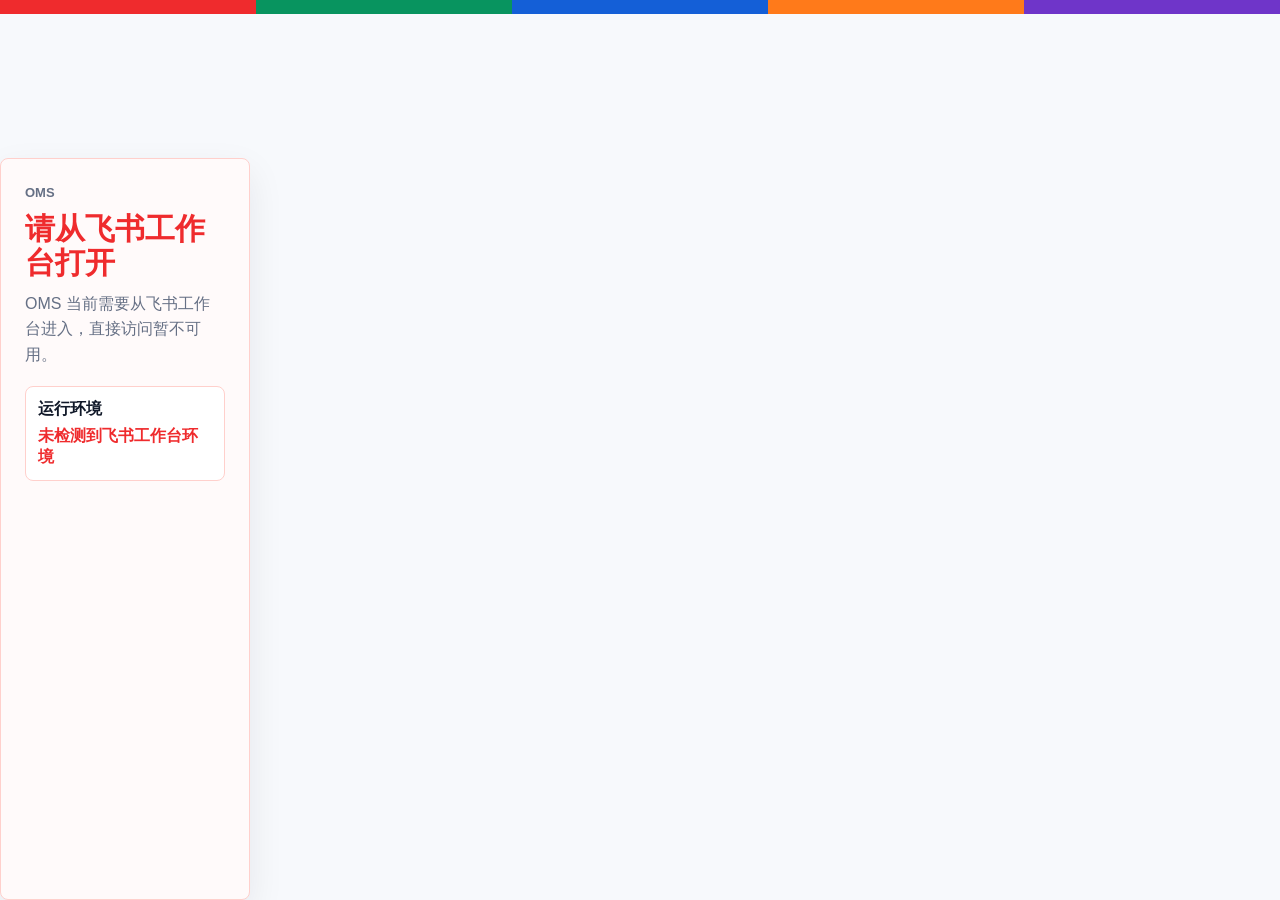
==== commit 31ebbd1a: "Checkpoint EMP001 EMP008 workspace validation" ====
--- a/index.html
+++ b/index.html
@@ -4,17 +4,30 @@
     <meta charset="utf-8" />
     <meta name="viewport" content="width=device-width, initial-scale=1" />
     <title>OMS 每日工作台</title>
-    <link rel="stylesheet" href="./styles.css?v=emp008-workbench-v1-20260712-2" />
+    <link rel="stylesheet" href="./styles.css?v=workspace-ia-v1-20260713" />
     <script src="https://lf-scm-cn.feishucdn.com/lark/op/h5-js-sdk-1.5.38.js"></script>
   </head>
   <body>
     <div class="color-rail" aria-hidden="true"></div>
+    <header class="mobile-app-bar" aria-label="手机端工作台导航">
+      <button id="mobileBackButton" class="mobile-icon-button" type="button" aria-label="返回上一页" title="返回上一页">‹</button>
+      <div class="mobile-page-identity">
+        <strong id="mobilePageTitle">首页工作台</strong>
+        <span id="mobileUserSummary">身份识别中</span>
+      </div>
+      <button id="mobileMenuButton" class="mobile-icon-button" type="button" aria-label="打开业务菜单" aria-controls="businessNavigationDrawer" aria-expanded="false" title="打开业务菜单">☰</button>
+    </header>
+    <button id="mobileDrawerBackdrop" class="mobile-drawer-backdrop" type="button" aria-label="关闭业务菜单" hidden></button>
     <main id="homeTop" class="app-shell" aria-label="OMS 每日工作台">
-      <aside class="brand-sidebar" aria-label="凰家 OMS 导航">
+      <aside id="businessNavigationDrawer" class="brand-sidebar" aria-label="凰家 OMS 导航" aria-hidden="false">
+        <div class="mobile-drawer-heading">
+          <strong>业务菜单</strong>
+          <button id="mobileMenuCloseButton" class="mobile-icon-button" type="button" aria-label="关闭业务菜单" title="关闭业务菜单">×</button>
+        </div>
         <a class="brand-lockup" href="./" aria-label="凰家品牌入口">
           <img
             class="brand-mark"
-            src="./assets/huangjia-operations-brand.png?v=emp008-workbench-v1-20260712-2"
+            src="./assets/huangjia-operations-brand.png?v=workspace-ia-v1-20260713"
             alt="凰家运营中心"
             width="48"
             height="48"
@@ -25,15 +38,8 @@
           </span>
         </a>
 
-        <nav class="side-nav" aria-label="统一工作导航">
-          <a class="active" href="#homeTop"><span class="nav-dot red"></span>首页</a>
-          <a href="#todayWorkSection"><span class="nav-dot orange"></span>今日工作</a>
-          <a href="#businessFlowSection"><span class="nav-dot green"></span>经营状态</a>
-          <a href="#riskExceptionSection"><span class="nav-dot purple"></span>风险异常</a>
-        </nav>
-
         <div class="side-section">
-          <p>今天先看</p>
+          <p>工作菜单</p>
           <div id="sideBusinessMenu" class="side-business-menu"></div>
         </div>
 
@@ -41,7 +47,7 @@
           <img
             id="lockedUserAvatar"
             class="avatar-dot account-avatar"
-            src="./assets/emp001-boss-avatar.jpg?v=emp008-workbench-v1-20260712-2"
+            src="./assets/emp001-boss-avatar.jpg?v=workspace-ia-v1-20260713"
             alt="石磊头像"
             width="44"
             height="44"
@@ -54,7 +60,8 @@
       </aside>
 
       <section class="dashboard-main">
-        <nav id="compactPrimaryNav" class="compact-primary-nav" aria-label="飞书窄窗口主导航">
+        <section id="mobileWorkspaceRoot" class="mobile-workspace-root" aria-live="polite" hidden></section>
+        <nav id="compactPrimaryNav" class="compact-primary-nav" aria-label="核心业务导航">
           <a href="#home/首页工作台" data-nav-route="home" data-nav-key="home" data-nav-target="首页工作台">首页</a>
           <a href="#sales/销售经营" data-nav-route="sales" data-nav-key="sales" data-nav-target="销售经营">销售经营</a>
           <a href="#finance/资金经营" data-nav-route="finance" data-nav-key="finance" data-nav-target="资金经营">资金经营</a>
@@ -103,17 +110,17 @@
         </section>
       </section>
     </main>
-    <script src="./oms-config.dev.js?v=emp008-workbench-v1-20260712-2"></script>
-    <script src="./oms-config.prod.js?v=emp008-workbench-v1-20260712-2"></script>
+    <script src="./oms-config.dev.js?v=workspace-ia-v1-20260713"></script>
+    <script src="./oms-config.prod.js?v=workspace-ia-v1-20260713"></script>
     <script
       id="omsConfigScript"
-      src="./oms-config.js?v=emp008-workbench-v1-20260712-2"
+      src="./oms-config.js?v=workspace-ia-v1-20260713"
       onload="document.documentElement.dataset.omsConfigScript='loaded'"
       onerror="document.documentElement.dataset.omsConfigScript='failed'"
     ></script>
     <script
       id="omsAppScript"
-      src="./app.js?v=emp008-workbench-v1-20260712-2"
+      src="./app.js?v=workspace-ia-v1-20260713"
       data-entry-file="app.js"
       onload="document.documentElement.dataset.omsAppScript='loaded'"
       onerror="document.documentElement.dataset.omsAppScript='failed'"
--- a/styles.css
+++ b/styles.css
@@ -54,6 +54,13 @@
   display: none;
 }
 
+.mobile-app-bar,
+.mobile-drawer-heading,
+.mobile-drawer-backdrop,
+.mobile-workspace-root {
+  display: none;
+}
+
 .brand-sidebar {
   position: sticky;
   top: 14px;
@@ -1168,6 +1175,11 @@
 
 .production-filter-bar label,
 .production-filter-bar div {
+  display: grid;
+  gap: 6px;
+  min-width: 0;
+}
+
 .boss-center-health {
   display: grid;
   justify-items: end;
@@ -1236,6 +1248,18 @@
 
 .production-filter-bar input,
 .production-filter-bar select {
+  width: 100%;
+  min-height: 38px;
+  padding: 8px 10px;
+  border: 1px solid var(--line);
+  border-radius: 8px;
+  background: #fff;
+  color: var(--text);
+  font: inherit;
+  font-size: 14px;
+  font-weight: 850;
+}
+
 .boss-center-filter label span {
   color: var(--muted);
   font-size: 11px;
@@ -1420,6 +1444,8 @@
 .production-source-box strong {
   color: var(--text);
   font-size: 14px;
+}
+
 .readonly-detail-toolbar h2 {
   margin: 3px 0 0;
   font-size: 20px;
@@ -1887,56 +1913,256 @@
 }
 
 @media (max-width: 900px) {
+  html {
+    scroll-padding-top: 78px;
+  }
+
+  body {
+    width: 100%;
+    overflow-x: hidden;
+    padding-top: calc(62px + env(safe-area-inset-top));
+  }
+
+  body.mobile-navigation-open {
+    overflow: hidden;
+  }
+
+  .color-rail {
+    z-index: 60;
+    height: 6px;
+  }
+
+  .mobile-app-bar {
+    position: fixed;
+    inset: 6px 0 auto;
+    z-index: 55;
+    display: grid;
+    grid-template-columns: 44px minmax(0, 1fr) 44px;
+    align-items: center;
+    gap: 8px;
+    min-height: calc(56px + env(safe-area-inset-top));
+    padding: env(safe-area-inset-top) max(10px, env(safe-area-inset-right)) 0 max(10px, env(safe-area-inset-left));
+    border-bottom: 1px solid var(--line);
+    background: rgba(255, 255, 255, 0.98);
+    box-shadow: 0 5px 18px rgba(15, 23, 42, 0.08);
+  }
+
+  .mobile-page-identity {
+    min-width: 0;
+    text-align: center;
+  }
+
+  .mobile-page-identity strong,
+  .mobile-page-identity span {
+    display: block;
+    overflow: hidden;
+    text-overflow: ellipsis;
+    white-space: nowrap;
+  }
+
+  .mobile-page-identity strong {
+    font-size: 16px;
+    font-weight: 900;
+  }
+
+  .mobile-page-identity span {
+    margin-top: 2px;
+    color: var(--muted);
+    font-size: 11px;
+    font-weight: 800;
+  }
+
+  .mobile-icon-button {
+    display: grid;
+    width: 44px;
+    height: 44px;
+    place-items: center;
+    padding: 0;
+    border: 1px solid var(--line);
+    border-radius: 8px;
+    background: #fff;
+    color: var(--text);
+    font: inherit;
+    font-size: 25px;
+    font-weight: 900;
+    line-height: 1;
+  }
+
+  .mobile-icon-button:disabled {
+    visibility: hidden;
+  }
+
+  .mobile-drawer-backdrop {
+    position: fixed;
+    inset: 0;
+    z-index: 56;
+    display: block;
+    width: 100%;
+    height: 100%;
+    padding: 0;
+    border: 0;
+    background: rgba(16, 24, 40, 0.46);
+  }
+
+  .mobile-drawer-backdrop[hidden] {
+    display: none;
+  }
+
   .app-shell {
+    display: block;
+    width: 100%;
+    min-width: 0;
+    padding-top: 0;
     grid-template-columns: 1fr;
   }
 
+  .dashboard-main {
+    width: 100%;
+    min-width: 0;
+    padding: 14px 12px calc(28px + env(safe-area-inset-bottom));
+  }
+
+  .dashboard-main > :not(.mobile-workspace-root) {
+    display: none !important;
+  }
+
+  .mobile-workspace-root {
+    display: block;
+    width: 100%;
+    min-width: 0;
+    max-width: 100%;
+  }
+
+  .mobile-workspace-root[hidden] {
+    display: none;
+  }
+
   .brand-sidebar {
-    position: static;
-    height: auto;
-  }
-
-  .side-section,
+    position: fixed;
+    inset: 6px auto 0 0;
+    z-index: 58;
+    width: min(86vw, 340px);
+    height: calc(100dvh - 6px);
+    max-width: 100%;
+    overflow-y: auto;
+    overscroll-behavior: contain;
+    gap: 14px;
+    padding: calc(14px + env(safe-area-inset-top)) 14px calc(20px + env(safe-area-inset-bottom));
+    border-right: 1px solid var(--line);
+    box-shadow: 16px 0 40px rgba(15, 23, 42, 0.2);
+    transform: translateX(-105%);
+    transition: transform 180ms ease;
+  }
+
+  .brand-sidebar .brand-lockup,
+  .brand-sidebar .side-nav,
+  .brand-sidebar .side-section > p,
+  .brand-sidebar .side-account,
+  .brand-sidebar .navigation-submenu {
+    display: none;
+  }
+
+  .brand-sidebar .side-section,
+  .brand-sidebar .side-business-menu {
+    display: block;
+    width: 100%;
+    margin: 0;
+  }
+
+  .brand-sidebar .navigation-menu-node {
+    margin-bottom: 6px;
+  }
+
+  .brand-sidebar .navigation-parent {
+    display: grid;
+    grid-template-columns: 36px minmax(0, 1fr);
+    align-items: center;
+    gap: 10px;
+    min-height: 52px;
+    padding: 8px 10px;
+    border-radius: 8px;
+    color: var(--text);
+    font-size: 15px;
+    font-weight: 900;
+  }
+
+  body.mobile-navigation-open .brand-sidebar {
+    transform: translateX(0);
+  }
+
+  .mobile-drawer-heading {
+    position: sticky;
+    top: 0;
+    z-index: 2;
+    display: flex;
+    align-items: center;
+    justify-content: space-between;
+    min-height: 48px;
+    padding-bottom: 8px;
+    border-bottom: 1px solid var(--line);
+    background: var(--surface);
+  }
+
+  .mobile-drawer-heading strong {
+    font-size: 18px;
+    font-weight: 900;
+  }
+
   .side-nav {
     display: none;
   }
 
+  .side-section {
+    display: block;
+    min-width: 0;
+  }
+
+  .side-business-menu,
+  .navigation-menu-node,
+  .navigation-submenu {
+    min-width: 0;
+  }
+
+  .navigation-menu-link {
+    width: 100%;
+    min-width: 0;
+    min-height: 46px;
+    white-space: normal;
+  }
+
+  .navigation-menu-link > span:last-child {
+    min-width: 0;
+    overflow-wrap: anywhere;
+  }
+
   .compact-primary-nav {
-    position: sticky;
-    top: 14px;
-    z-index: 20;
-    display: grid;
-    grid-template-columns: repeat(5, minmax(0, 1fr));
-    gap: 4px;
-    margin: -20px -14px 18px;
-    padding: 8px max(8px, env(safe-area-inset-right)) 8px max(8px, env(safe-area-inset-left));
-    border-bottom: 1px solid var(--line);
-    background: rgba(255, 255, 255, 0.98);
-    box-shadow: 0 8px 20px rgba(15, 23, 42, 0.08);
-  }
-
-  .compact-primary-nav a {
+    display: none;
+  }
+
+  .dashboard-main {
+    width: 100%;
     min-width: 0;
-    padding: 9px 4px;
-    border-radius: 6px;
-    color: var(--text);
-    font-size: 12px;
-    font-weight: 900;
-    text-align: center;
-    text-decoration: none;
-  }
-
-  .compact-primary-nav a.active {
-    background: #eef5ff;
-    color: var(--blue);
-  }
-
-  .dashboard-main {
-    padding: 20px 14px;
+    padding: 16px max(12px, env(safe-area-inset-right)) calc(28px + env(safe-area-inset-bottom)) max(12px, env(safe-area-inset-left));
   }
 
   .app-header {
     display: block;
+    margin-bottom: 18px;
+  }
+
+  h1 {
+    font-size: 25px;
+    line-height: 1.28;
+  }
+
+  h2 {
+    font-size: 20px;
+  }
+
+  .subtitle,
+  .section-title span {
+    font-size: 13px;
+    line-height: 1.55;
   }
 
   .time-chip {
@@ -1946,16 +2172,63 @@
 
   .scoreboard-grid,
   .priority-grid,
-    .home-data-strip,
-    .business-menu-grid,
-    .personal-workspace-grid,
-    .source-evidence-grid,
-    .boss-center-metrics,
-    .overview-grid,
-    .quick-link-list,
-    .overview-layout,
-    .boss-center-layout {
+  .home-data-strip,
+  .business-menu-grid,
+  .personal-workspace-grid,
+  .source-evidence-grid,
+  .boss-center-metrics,
+  .overview-grid,
+  .quick-link-list,
+  .overview-layout,
+  .boss-center-layout,
+  .current-operation-form,
+  .interaction-state-grid {
     grid-template-columns: 1fr;
+  }
+
+  .product-home-block,
+  .score-card,
+  .priority-card,
+  .business-menu-card,
+  .current-operation-card,
+  .boss-center-panel,
+  .interaction-detail-panel {
+    width: 100%;
+    min-width: 0;
+  }
+
+  button,
+  .daily-action-button,
+  .work-action-button,
+  .secondary-command {
+    min-height: 44px;
+  }
+
+  .current-decision-actions,
+  .boss-center-actions,
+  .readonly-detail-actions {
+    display: grid;
+    grid-template-columns: 1fr;
+    gap: 8px;
+  }
+
+  .current-decision-actions button,
+  .boss-center-actions button,
+  .readonly-detail-actions button {
+    width: 100%;
+  }
+
+  .production-table-wrap,
+  .boss-center-table-wrap,
+  .trace-table-wrap {
+    width: 100%;
+    max-width: 100%;
+    overflow-x: auto;
+    -webkit-overflow-scrolling: touch;
+  }
+
+  table {
+    min-width: 680px;
   }
 
   .boss-center-header {
@@ -1982,6 +2255,221 @@
   }
 
   .readonly-detail-sheet {
-    max-height: calc(100vh - 24px);
-  }
-}
+    width: 100%;
+    max-width: none;
+    max-height: calc(100dvh - 24px);
+    border-radius: 8px 8px 0 0;
+  }
+
+  .side-account {
+    margin-top: auto;
+  }
+
+  .mobile-home-identity {
+    display: flex;
+    align-items: center;
+    gap: 12px;
+    margin-bottom: 12px;
+    padding: 12px;
+    border: 1px solid var(--line);
+    border-radius: 8px;
+    background: var(--surface);
+  }
+
+  .mobile-home-identity img {
+    width: 54px;
+    height: 54px;
+    flex: 0 0 54px;
+    border-radius: 8px;
+    object-fit: cover;
+  }
+
+  .mobile-home-identity strong,
+  .mobile-home-identity span {
+    display: block;
+  }
+
+  .mobile-home-identity strong {
+    font-size: 18px;
+    font-weight: 900;
+  }
+
+  .mobile-home-identity span {
+    margin-top: 3px;
+    color: var(--muted);
+    font-size: 13px;
+    font-weight: 800;
+  }
+
+  .mobile-focus-block,
+  .mobile-section-heading,
+  .mobile-task-state {
+    width: 100%;
+    margin-bottom: 12px;
+    padding: 16px;
+    border: 1px solid var(--line);
+    border-radius: 8px;
+    background: var(--surface);
+  }
+
+  .mobile-focus-block span,
+  .mobile-section-heading span {
+    color: var(--red);
+    font-size: 12px;
+    font-weight: 900;
+  }
+
+  .mobile-focus-block h1,
+  .mobile-section-heading h1 {
+    margin: 6px 0 8px;
+    font-size: 22px;
+    line-height: 1.3;
+    overflow-wrap: normal;
+    word-break: keep-all;
+  }
+
+  .mobile-focus-block p,
+  .mobile-section-heading p,
+  .mobile-task-state p {
+    margin: 0;
+    color: var(--muted);
+    font-size: 14px;
+    line-height: 1.65;
+    overflow-wrap: break-word;
+  }
+
+  .mobile-primary-grid,
+  .mobile-secondary-list {
+    display: grid;
+    grid-template-columns: 1fr;
+    gap: 10px;
+    width: 100%;
+  }
+
+  .mobile-role-overview {
+    display: grid;
+    grid-template-columns: 1fr;
+    gap: 8px;
+    width: 100%;
+    margin-bottom: 16px;
+  }
+
+  .mobile-overview-row {
+    display: flex;
+    align-items: center;
+    justify-content: space-between;
+    gap: 12px;
+    width: 100%;
+    min-height: 58px;
+    padding: 10px 13px;
+    border: 1px solid var(--line);
+    border-left: 4px solid var(--red);
+    border-radius: 8px;
+    background: var(--surface);
+    color: var(--text);
+    text-decoration: none;
+  }
+
+  .mobile-overview-row strong,
+  .mobile-overview-row small {
+    display: block;
+  }
+
+  .mobile-overview-row strong {
+    font-size: 15px;
+    font-weight: 900;
+  }
+
+  .mobile-overview-row small {
+    margin-top: 3px;
+    color: var(--muted);
+    font-size: 11px;
+    font-weight: 800;
+  }
+
+  .mobile-overview-row b {
+    color: var(--muted);
+    font-size: 22px;
+  }
+
+  .mobile-boundary-note {
+    display: block;
+    margin-top: 14px;
+    padding-top: 12px;
+    border-top: 1px solid var(--line);
+    color: var(--muted);
+    font-size: 12px;
+    line-height: 1.6;
+    font-weight: 800;
+  }
+
+  .mobile-primary-card,
+  .mobile-secondary-card {
+    display: grid;
+    grid-template-columns: 38px minmax(0, 1fr) auto;
+    align-items: center;
+    gap: 10px;
+    width: 100%;
+    min-width: 0;
+    min-height: 62px;
+    padding: 11px 12px;
+    border: 1px solid var(--line);
+    border-radius: 8px;
+    background: var(--surface);
+    color: var(--text);
+    text-decoration: none;
+  }
+
+  .mobile-primary-card strong,
+  .mobile-primary-card small,
+  .mobile-secondary-card strong,
+  .mobile-secondary-card small {
+    display: block;
+    min-width: 0;
+  }
+
+  .mobile-primary-card strong,
+  .mobile-secondary-card strong {
+    font-size: 16px;
+    line-height: 1.35;
+    font-weight: 900;
+    word-break: keep-all;
+  }
+
+  .mobile-primary-card small,
+  .mobile-secondary-card small {
+    margin-top: 3px;
+    color: var(--muted);
+    font-size: 11px;
+    line-height: 1.4;
+  }
+
+  .mobile-primary-card b,
+  .mobile-secondary-card b {
+    color: var(--muted);
+    font-size: 24px;
+  }
+
+  .mobile-task-content,
+  .mobile-task-content .boss-center-page,
+  .mobile-task-content .boss-center-layout,
+  .mobile-task-content .boss-center-records,
+  .mobile-task-content .boss-center-sources {
+    display: block;
+    width: 100%;
+    min-width: 0;
+  }
+
+  .mobile-task-content .boss-center-metrics,
+  .mobile-task-content .overview-grid {
+    grid-template-columns: 1fr;
+  }
+
+  .mobile-task-content input,
+  .mobile-task-content select,
+  .mobile-task-content textarea,
+  .mobile-task-content button {
+    width: 100%;
+    min-height: 46px;
+  }
+}
